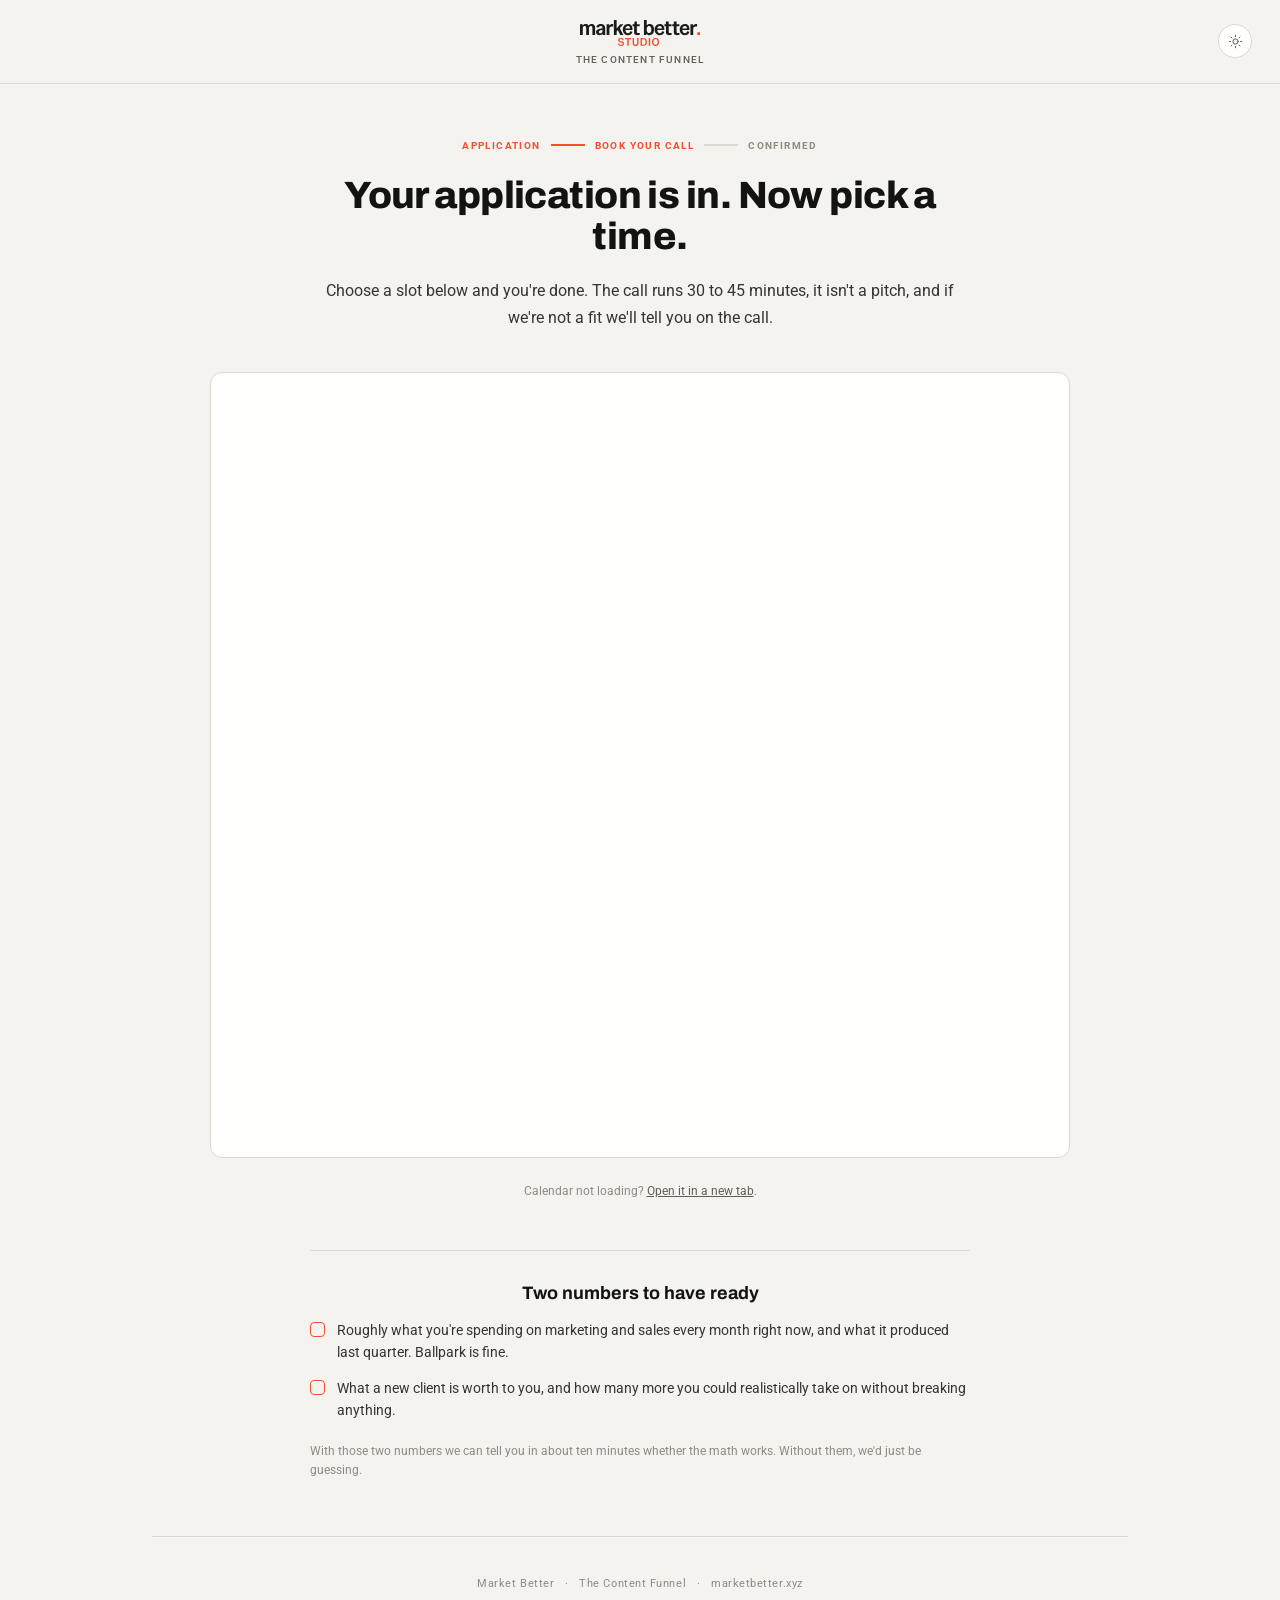
==== references/MB_Booking.html @ 6b9fe6af "Add the Meta ads application funnel Builds the three-step application funnel the Meta campaign point" ====
<!DOCTYPE html>
<html lang="en">
<head>
  <meta charset="UTF-8" />
  <meta name="viewport" content="width=device-width, initial-scale=1.0" />
  <title>Pick Your Time — Market Better</title>
  <meta name="robots" content="noindex" />
  <link rel="preconnect" href="https://fonts.googleapis.com" />
  <link rel="preconnect" href="https://fonts.gstatic.com" crossorigin />
  <link href="https://fonts.googleapis.com/css2?family=Archivo:wght@400;500;600;700;800&family=Roboto:wght@400;500;700&display=swap" rel="stylesheet" />
  <script>
    // Applied before first paint so the stored theme never flashes.
    (function () {
      try {
        var stored = localStorage.getItem('mbs_theme');
        if (stored === 'dark' || stored === 'light') {
          document.documentElement.setAttribute('data-theme', stored);
        }
      } catch (e) {}
    })();
  </script>
  <link rel="stylesheet" href="mb-funnel.css" />
  <style>
    .hero { text-align: center; }

    .headline { font-size: 38px; }

    .progress {
      display: flex;
      align-items: center;
      justify-content: center;
      gap: 10px;
      margin-bottom: 1.5rem;
      font-size: 10px;
      font-weight: 700;
      letter-spacing: 0.14em;
      text-transform: uppercase;
      color: var(--ink-faint);
    }

    .progress .done { color: var(--accent); }

    .progress .bar {
      width: 34px;
      height: 2px;
      background: var(--border);
    }

    .progress .bar.filled { background: var(--accent); }

    .calendar-shell {
      max-width: 860px;
      margin: 2.5rem auto 0;
      background: var(--card);
      border: 0.5px solid var(--border);
      border-radius: 12px;
      padding: 0.75rem;
      overflow: hidden;
    }

    #booking-frame {
      width: 100%;
      min-height: 760px;
      border: none;
      display: block;
      border-radius: 8px;
    }

    .prep {
      max-width: 660px;
      margin: 3rem auto 0;
      padding-top: 2rem;
      border-top: 0.5px solid var(--border);
    }

    .prep-heading {
      font-family: 'Archivo', sans-serif;
      font-size: 18px;
      font-weight: 700;
      color: var(--ink);
      margin-bottom: 1rem;
      text-align: center;
    }

    .prep-item {
      display: flex;
      align-items: flex-start;
      gap: 12px;
      margin-bottom: 0.85rem;
      font-size: 14px;
      line-height: 1.6;
      color: var(--ink-soft);
    }

    .prep-check {
      width: 15px;
      height: 15px;
      border: 1.5px solid var(--accent);
      border-radius: 4px;
      flex-shrink: 0;
      margin-top: 3px;
    }

    .fallback {
      text-align: center;
      margin-top: 1.5rem;
      font-size: 12px;
      color: var(--ink-faint);
      line-height: 1.6;
    }

    .fallback a { color: var(--ink-muted); }

    @media (max-width: 540px) {
      .headline { font-size: 26px; }
      .calendar-shell { padding: 0.35rem; }
      #booking-frame { min-height: 900px; }
    }
  </style>
</head>
<body>

  <nav class="nav">
    <span class="nav-logo">
      <img class="logo-light" src="mb-studio-logo.svg" alt="Market Better" />
      <img class="logo-dark" src="mb-studio-logo-dark.svg" alt="" aria-hidden="true" />
    </span>
    <span class="nav-tag">The Content Funnel</span>
    <button class="theme-toggle" id="theme-toggle" type="button" aria-label="Switch to dark theme">
      <svg class="icon-sun" viewBox="0 0 24 24"><circle cx="12" cy="12" r="4.2"/><path d="M12 2v2M12 20v2M4.9 4.9l1.4 1.4M17.7 17.7l1.4 1.4M2 12h2M20 12h2M4.9 19.1l1.4-1.4M17.7 6.3l1.4-1.4"/></svg>
      <svg class="icon-moon" viewBox="0 0 24 24"><path d="M20 14.5A8.2 8.2 0 0 1 9.5 4a8.3 8.3 0 1 0 10.5 10.5z"/></svg>
    </button>
  </nav>

  <div class="page-wrap">

    <header class="hero narrow">
      <div class="progress">
        <span class="done">Application</span>
        <span class="bar filled"></span>
        <span class="done">Book your call</span>
        <span class="bar"></span>
        <span>Confirmed</span>
      </div>

      <h1 class="headline" id="booking-headline">Your application is in. Now pick a time.</h1>

      <p class="subheadline">
        Choose a slot below and you're done. The call runs 30 to 45 minutes, it isn't a pitch, and if we're not a fit we'll tell you on the call.
      </p>
    </header>

    <div class="calendar-shell">
      <iframe
        id="booking-frame"
        title="Book your call with Market Better"
        scrolling="no"
        loading="eager"></iframe>
    </div>

    <p class="fallback">
      Calendar not loading? <a href="#" id="calendar-direct" target="_blank" rel="noopener">Open it in a new tab</a>.
    </p>

    <section class="prep">
      <p class="prep-heading">Two numbers to have ready</p>
      <div class="prep-item">
        <span class="prep-check"></span>
        Roughly what you're spending on marketing and sales every month right now, and what it produced last quarter. Ballpark is fine.
      </div>
      <div class="prep-item">
        <span class="prep-check"></span>
        What a new client is worth to you, and how many more you could realistically take on without breaking anything.
      </div>
      <p class="fallback" style="margin-top: 1.25rem; text-align: left;">
        With those two numbers we can tell you in about ten minutes whether the math works. Without them, we'd just be guessing.
      </p>
    </section>

    <footer class="page-footer">
      Market Better &nbsp;&nbsp;·&nbsp;&nbsp; The Content Funnel &nbsp;&nbsp;·&nbsp;&nbsp; marketbetter.xyz
    </footer>

  </div>

  <script src="mb-funnel.js"></script>
  <script>
    (function () {
      var lead = MBFunnel.getLead();
      var frame = document.getElementById('booking-frame');
      var direct = document.getElementById('calendar-direct');

      // Reaching this page is what proves the application went through, so this
      // is where the campaign's conversion event fires. Conversion event in
      // Meta Ads Manager is set to "Submit Application" to match.
      MBFunnel.track('SubmitApplication');

      // Greet by name when we have one, so the step doesn't feel like a restart.
      if (lead.first_name) {
        document.getElementById('booking-headline').textContent =
          'Thanks, ' + lead.first_name + '. Now pick a time.';
      }

      // Pre-fill the GHL widget from the application so nobody retypes anything.
      function calendarUrl() {
        var url = new URL(MBFunnel.CALENDAR_URL);
        if (lead.first_name) url.searchParams.set('first_name', lead.first_name);
        if (lead.last_name)  url.searchParams.set('last_name', lead.last_name);
        if (lead.email)      url.searchParams.set('email', lead.email);
        if (lead.phone)      url.searchParams.set('phone', lead.phone);

        // Carried through so GHL can attribute the appointment to the same ad.
        var utms = MBFunnel.getUtms();
        Object.keys(utms).forEach(function (key) {
          if (key.indexOf('utm_') === 0) url.searchParams.set(key, utms[key]);
        });

        return url.toString();
      }

      var src = calendarUrl();
      frame.src = src;
      direct.href = src;

      // GHL's embed script sizes the iframe to its content.
      var embed = document.createElement('script');
      embed.src = 'https://link.msgsndr.com/js/form_embed.js';
      embed.async = true;
      document.body.appendChild(embed);

      /* ── Booking confirmation ──
         Primary path is GHL's own calendar setting: "On booking confirmation →
         redirect to <origin>/thank-you?booked=1". The listener below is a
         second route for the case where that redirect isn't configured — the
         widget posts a message to the parent when the appointment is created. */
      var handled = false;

      function onBooked() {
        if (handled) return;
        handled = true;

        MBFunnel.markBooked();

        MBFunnel.post(MBFunnel.WEBHOOKS.booking, MBFunnel.buildPayload({
          first_name: lead.first_name || '',
          last_name: lead.last_name || '',
          email: lead.email || '',
          phone: lead.phone || '',
          business_type: lead.business_type || '',
          annual_revenue: lead.annual_revenue || '',
          average_contract_value: lead.average_contract_value || '',
          primary_lead_source: lead.primary_lead_source || '',
          on_camera_willingness: lead.on_camera_willingness || '',
          event_type: 'appointment_booked',
          cta_name: 'Book your call'
        })).catch(function (err) {
          console.error('[booking] webhook failed:', err);
        });

        window.location.href = 'MB_ThankYou.html?booked=1';
      }

      window.addEventListener('message', function (event) {
        var host;
        try { host = new URL(event.origin).hostname; } catch (e) { return; }
        if (!/(^|\.)(leadconnectorhq|msgsndr)\.com$/.test(host)) return;

        // The widget also posts resize messages, so match only on booking
        // wording rather than treating any message as a confirmation.
        var raw = typeof event.data === 'string' ? event.data : JSON.stringify(event.data || '');
        if (/appointment|booking_?confirm|eventbooked|slot_?booked/i.test(raw)) onBooked();
      });
    })();
  </script>

</body>
</html>
---- references/mb-funnel.css ----
/* Market Better — The Content Funnel
   Shared design system for the three application-funnel pages.
   Light is the default; dark is opt-in via [data-theme="dark"] on <html>. */

*, *::before, *::after { box-sizing: border-box; margin: 0; padding: 0; }

/* ── Light (default) ── */
:root {
  --page:        #f4f3f0;
  --page-alt:    #eceae5;
  --card:        #fffefc;
  --accent:      #f54e29;
  --accent-dark: #d63d1c;
  --accent-soft: #f9a893;
  --structure:   #2c2c28;
  --on-structure:#f4f3f0;
  --ink:         #14140f;
  --ink-soft:    #35342e;
  --ink-muted:   #5f5f53;
  --ink-faint:   #8e8b80;
  --border:      #dcd9d2;
  --danger:      #b3381a;
}

/* ── Dark ── */
:root[data-theme="dark"] {
  --page:        #14140f;
  --page-alt:    #1d1d18;
  --card:        #1d1d18;
  --accent:      #ff6440;
  --accent-dark: #f54e29;
  --accent-soft: #7a3928;
  --structure:   #f2ede4;
  --on-structure:#14140f;
  --ink:         #f2ede4;
  --ink-soft:    #d8d2c6;
  --ink-muted:   #a29c8e;
  --ink-faint:   #7a7568;
  --border:      #34342d;
  --danger:      #ff8566;
}

body {
  font-family: 'Roboto', system-ui, sans-serif;
  background: var(--page);
  color: var(--ink);
  min-height: 100vh;
  -webkit-font-smoothing: antialiased;
  transition: background 0.2s ease, color 0.2s ease;
}

/* ── Nav ── */
.nav {
  position: relative;
  display: flex;
  flex-direction: column;
  align-items: center;
  justify-content: center;
  gap: 8px;
  padding: 1.25rem 3rem 1.1rem;
  background: var(--page);
  border-bottom: 0.5px solid var(--border);
}

.nav-logo { display: flex; align-items: center; }

.nav-logo img {
  height: 26px;
  width: auto;
}

/* Exactly one logo variant is visible per theme. Keep `display` out of the
   rules above, or their higher specificity wins and both variants render. */
.logo-light { display: block; }
.logo-dark  { display: none; }
:root[data-theme="dark"] .logo-light { display: none; }
:root[data-theme="dark"] .logo-dark  { display: block; }

.nav-tag {
  font-size: 10px;
  font-weight: 500;
  letter-spacing: 0.12em;
  text-transform: uppercase;
  color: var(--ink-muted);
}

/* ── Theme toggle ── */
.theme-toggle {
  position: absolute;
  right: 1.75rem;
  top: 50%;
  transform: translateY(-50%);
  width: 34px;
  height: 34px;
  border-radius: 50%;
  border: 0.5px solid var(--border);
  background: var(--card);
  color: var(--ink-muted);
  cursor: pointer;
  display: flex;
  align-items: center;
  justify-content: center;
  transition: border-color 0.15s, color 0.15s, background 0.15s;
}

.theme-toggle:hover { border-color: var(--accent); color: var(--accent); }

.theme-toggle svg {
  width: 15px;
  height: 15px;
  stroke: currentColor;
  stroke-width: 1.6;
  fill: none;
  stroke-linecap: round;
  stroke-linejoin: round;
}

.icon-moon { display: none; }
:root[data-theme="dark"] .icon-sun  { display: none; }
:root[data-theme="dark"] .icon-moon { display: block; }

/* ── Layout ── */
.page-wrap {
  max-width: 1040px;
  margin: 0 auto;
  padding: 3.5rem 2rem 4rem;
}

.narrow { max-width: 660px; margin-left: auto; margin-right: auto; }

/* ── Hero type ── */
.eyebrow {
  font-size: 10px;
  font-weight: 700;
  letter-spacing: 0.16em;
  text-transform: uppercase;
  color: var(--accent);
  line-height: 1.6;
  margin-bottom: 1.4rem;
}

.headline {
  font-family: 'Archivo', sans-serif;
  font-size: 46px;
  font-weight: 800;
  line-height: 1.1;
  letter-spacing: -0.015em;
  color: var(--ink);
  margin-bottom: 1.25rem;
}

.headline em { font-style: normal; color: var(--accent); }

.subheadline {
  font-size: 15.5px;
  line-height: 1.75;
  color: var(--ink-soft);
  margin-bottom: 2.5rem;
}

.section-label {
  font-size: 9.5px;
  font-weight: 700;
  letter-spacing: 0.15em;
  text-transform: uppercase;
  color: var(--accent);
  margin-bottom: 1.1rem;
}

/* ── Credential bar ── */
.credential-bar {
  display: grid;
  grid-template-columns: repeat(3, 1fr);
  border: 0.5px solid var(--border);
  border-radius: 8px;
  overflow: hidden;
  background: var(--card);
}

.cred-item {
  padding: 0.95rem 1.1rem;
  border-right: 0.5px solid var(--border);
}

.cred-item:last-child { border-right: none; }

.cred-label {
  display: block;
  font-size: 9px;
  font-weight: 700;
  letter-spacing: 0.14em;
  text-transform: uppercase;
  color: var(--accent);
  margin-bottom: 4px;
}

.cred-value {
  display: block;
  font-family: 'Archivo', sans-serif;
  font-size: 13.5px;
  font-weight: 600;
  color: var(--ink-soft);
  line-height: 1.4;
}

/* ── Card ── */
.form-card {
  background: var(--card);
  border-radius: 12px;
  padding: 2.25rem 2rem 2rem;
  border: 0.5px solid var(--border);
}

.form-eyebrow {
  font-size: 9.5px;
  font-weight: 700;
  letter-spacing: 0.18em;
  text-transform: uppercase;
  color: var(--accent);
  margin-bottom: 0.6rem;
}

.form-title {
  font-family: 'Archivo', sans-serif;
  font-size: 24px;
  font-weight: 700;
  color: var(--ink);
  margin-bottom: 0.5rem;
  line-height: 1.25;
}

.form-subtitle {
  font-size: 13px;
  color: var(--ink-muted);
  margin-bottom: 1.75rem;
  line-height: 1.65;
}

/* ── Form controls ── */
.form-label {
  display: block;
  font-size: 11px;
  font-weight: 500;
  letter-spacing: 0.07em;
  text-transform: uppercase;
  color: var(--ink-muted);
  margin-bottom: 6px;
}

.form-row { margin-bottom: 1.15rem; }

.form-grid {
  display: grid;
  grid-template-columns: 1fr 1fr;
  gap: 0 1rem;
}

.form-input {
  width: 100%;
  height: 46px;
  border: 0.5px solid var(--border);
  border-radius: 8px;
  padding: 0 1rem;
  font-size: 14px;
  font-family: 'Roboto', sans-serif;
  background: var(--page);
  color: var(--ink);
  outline: none;
  transition: border-color 0.15s, background 0.15s;
}

.form-input:focus { border-color: var(--accent); background: var(--card); }
.form-input::placeholder { color: var(--ink-faint); }
.form-input.invalid { border-color: var(--danger); }

/* Native select arrows differ per platform, so the control is reset and the
   chevron is drawn by .select-wrap::after, which can follow the theme. */
.select-wrap { position: relative; }

.select-wrap::after {
  content: '';
  position: absolute;
  right: 1rem;
  top: 50%;
  width: 8px;
  height: 8px;
  margin-top: -6px;
  border-right: 1.5px solid var(--ink-muted);
  border-bottom: 1.5px solid var(--ink-muted);
  transform: rotate(45deg);
  pointer-events: none;
}

select.form-input {
  appearance: none;
  -webkit-appearance: none;
  padding-right: 2.5rem;
  cursor: pointer;
}

select.form-input:invalid,
select.form-input option[value=""] { color: var(--ink-faint); }

.cta-btn {
  width: 100%;
  height: 52px;
  background: var(--accent);
  color: #fffefc;
  border: none;
  border-radius: 10px;
  font-family: 'Roboto', sans-serif;
  font-size: 12px;
  font-weight: 700;
  letter-spacing: 0.14em;
  text-transform: uppercase;
  cursor: pointer;
  display: flex;
  align-items: center;
  justify-content: center;
  gap: 10px;
  transition: background 0.15s, transform 0.1s;
  margin-top: 0.5rem;
}

.cta-btn:hover  { background: var(--accent-dark); }
.cta-btn:active { transform: scale(0.99); }

.cta-btn:disabled {
  background: var(--accent-soft);
  cursor: default;
  transform: none;
}

.field-error {
  display: none;
  font-size: 11px;
  color: var(--danger);
  margin-top: 5px;
  line-height: 1.4;
}

.field-error.visible { display: block; }

.consent-note {
  font-size: 10.5px;
  color: var(--ink-muted);
  line-height: 1.6;
  margin-top: 0.85rem;
  text-align: center;
}

.form-status-error {
  display: none;
  font-size: 12px;
  color: var(--danger);
  line-height: 1.55;
  margin-top: 1rem;
  text-align: center;
}

.form-status-error.visible { display: block; }

.trust-line {
  display: flex;
  align-items: center;
  justify-content: center;
  gap: 6px;
  font-size: 10.5px;
  color: var(--ink-faint);
  margin-top: 0.85rem;
  letter-spacing: 0.04em;
}

.trust-line svg {
  width: 11px;
  height: 11px;
  stroke: var(--ink-faint);
  stroke-width: 1.5;
  fill: none;
  stroke-linecap: round;
  stroke-linejoin: round;
}

.disclaimer {
  margin-top: 1.5rem;
  font-size: 10px;
  color: var(--ink-faint);
  line-height: 1.7;
  text-align: center;
}

/* ── Footer ── */
.page-footer {
  text-align: center;
  padding: 2.5rem 0 0;
  font-size: 11px;
  color: var(--ink-faint);
  letter-spacing: 0.05em;
  border-top: 0.5px solid var(--border);
  margin-top: 3.5rem;
}

/* ── Responsive ── */
@media (max-width: 860px) {
  .headline { font-size: 36px; }
  .nav { padding: 1rem 1.5rem; }
  .theme-toggle { right: 1rem; }
}

@media (max-width: 540px) {
  .headline { font-size: 29px; }
  .page-wrap { padding: 2.25rem 1.25rem 3rem; }
  .form-card { padding: 1.75rem 1.25rem 1.5rem; }
  .form-grid { grid-template-columns: 1fr; }
  .credential-bar { grid-template-columns: 1fr; }
  .cred-item { border-right: none; border-bottom: 0.5px solid var(--border); }
  .cred-item:last-child { border-bottom: none; }
  .nav-logo img { height: 22px; }
  .theme-toggle { right: 0.75rem; width: 30px; height: 30px; }
}
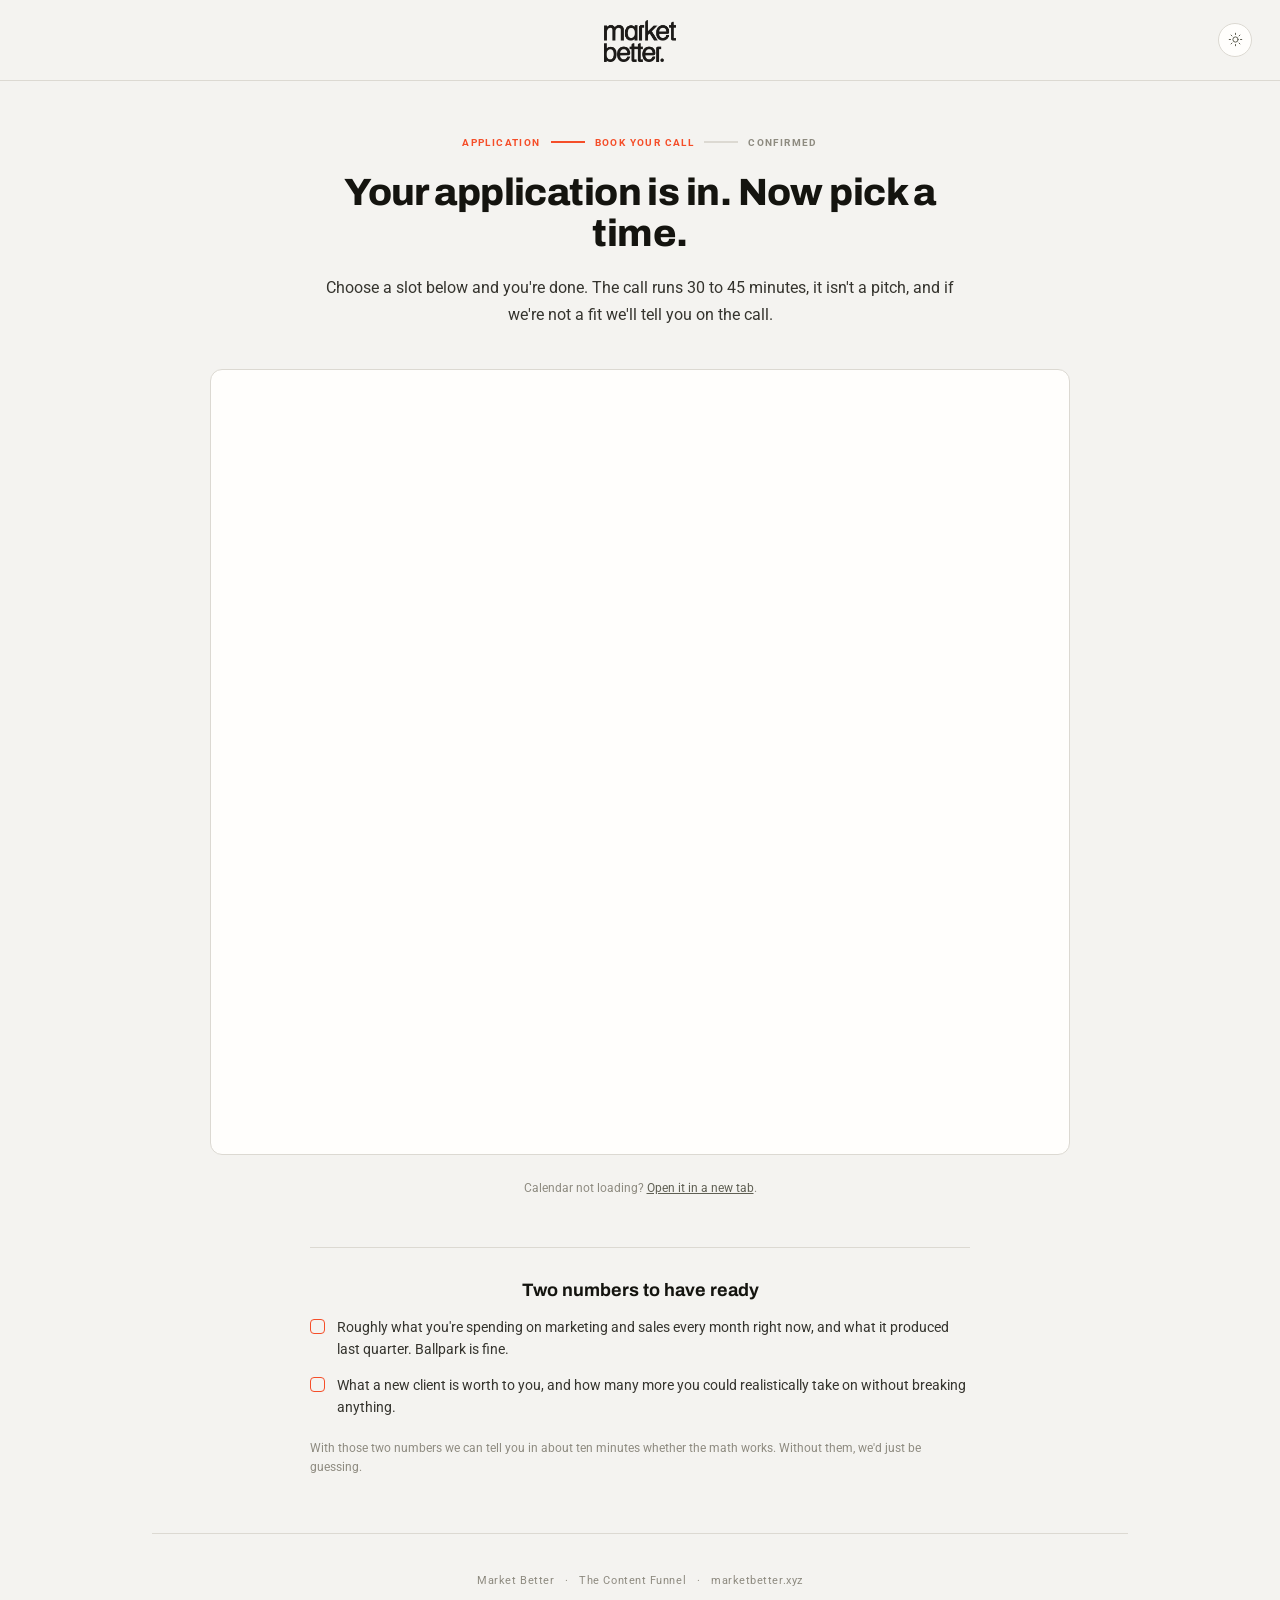
==== commit 91ddca08: "Apply Mike's review: Market Better branding and real testimonials From the Loom walkthrough:  - Mark" ====
--- a/references/MB_Booking.html
+++ b/references/MB_Booking.html
@@ -120,12 +120,16 @@
 </head>
 <body>
 
+  <!-- PageView fallback for visitors with JavaScript off. The pixel itself is
+       loaded by mb-funnel.js; only this one event can work without scripting. -->
+  <noscript><img height="1" width="1" style="display:none" alt=""
+    src="https://www.facebook.com/tr?id=2111555462783713&amp;ev=PageView&amp;noscript=1" /></noscript>
+
   <nav class="nav">
     <span class="nav-logo">
-      <img class="logo-light" src="mb-studio-logo.svg" alt="Market Better" />
-      <img class="logo-dark" src="mb-studio-logo-dark.svg" alt="" aria-hidden="true" />
+      <img class="logo-light" src="mb-logo.png" alt="Market Better" />
+      <img class="logo-dark" src="mb-logo-dark.png" alt="" aria-hidden="true" />
     </span>
-    <span class="nav-tag">The Content Funnel</span>
     <button class="theme-toggle" id="theme-toggle" type="button" aria-label="Switch to dark theme">
       <svg class="icon-sun" viewBox="0 0 24 24"><circle cx="12" cy="12" r="4.2"/><path d="M12 2v2M12 20v2M4.9 4.9l1.4 1.4M17.7 17.7l1.4 1.4M2 12h2M20 12h2M4.9 19.1l1.4-1.4M17.7 6.3l1.4-1.4"/></svg>
       <svg class="icon-moon" viewBox="0 0 24 24"><path d="M20 14.5A8.2 8.2 0 0 1 9.5 4a8.3 8.3 0 1 0 10.5 10.5z"/></svg>
--- a/references/mb-funnel.css
+++ b/references/mb-funnel.css
@@ -3,6 +3,11 @@
    Light is the default; dark is opt-in via [data-theme="dark"] on <html>. */
 
 *, *::before, *::after { box-sizing: border-box; margin: 0; padding: 0; }
+
+/* The `hidden` attribute is only `display: none` in the UA stylesheet, so any
+   author rule that sets `display` silently outranks it — .cta-btn's flex did
+   exactly that and kept the submit button on screen through every step. */
+[hidden] { display: none !important; }
 
 /* ── Light (default) ── */
 :root {
@@ -12,8 +17,16 @@
   --accent:      #f54e29;
   --accent-dark: #d63d1c;
   --accent-soft: #f9a893;
-  --structure:   #2c2c28;
-  --on-structure:#f4f3f0;
+  /* Market Better's structural colour, from the brand theme's
+     --primary: hsl(250 58% 43%). */
+  --structure:   #432ead;
+  --on-structure:#ffffff;
+  /* The testimonial band keeps the same purple and cream in both themes:
+     it is a printed-looking panel, not a surface that follows the page. */
+  --band:        #432ead;
+  --band-card:   #efeadc;
+  --band-ink:    #17161a;
+  --band-muted:  #5f5c66;
   --ink:         #14140f;
   --ink-soft:    #35342e;
   --ink-muted:   #5f5f53;
@@ -30,8 +43,12 @@
   --accent:      #ff6440;
   --accent-dark: #f54e29;
   --accent-soft: #7a3928;
-  --structure:   #f2ede4;
+  --structure:   #8f78e8;
   --on-structure:#14140f;
+  --band:        #2e2078;
+  --band-card:   #efeadc;
+  --band-ink:    #17161a;
+  --band-muted:  #5f5c66;
   --ink:         #f2ede4;
   --ink-soft:    #d8d2c6;
   --ink-muted:   #a29c8e;
@@ -64,8 +81,10 @@
 
 .nav-logo { display: flex; align-items: center; }
 
+/* The wordmark is stacked ("market" over "better."), so it needs roughly
+   twice the height a single-line lockup would to stay readable. */
 .nav-logo img {
-  height: 26px;
+  height: 42px;
   width: auto;
 }
 
@@ -389,6 +408,113 @@
   text-align: center;
 }
 
+/* ── Testimonial band ──
+   Lifted from the Market Better brand theme: purple panel, cream cards,
+   the heading's full stop in the accent colour. Full-bleed, so it breaks
+   out of .page-wrap's max width. */
+.band {
+  background: var(--band);
+  color: #fff;
+  padding: 4.5rem 0;
+  margin-top: 4.5rem;
+}
+
+.band-inner {
+  max-width: 1040px;
+  margin: 0 auto;
+  padding: 0 2rem;
+}
+
+.band-heading {
+  font-family: 'Archivo', sans-serif;
+  font-size: 40px;
+  font-weight: 800;
+  line-height: 1.1;
+  letter-spacing: -0.015em;
+  text-align: center;
+  margin-bottom: 3rem;
+}
+
+.band-heading span { color: var(--accent); }
+
+.quotes {
+  display: grid;
+  grid-template-columns: repeat(3, 1fr);
+  gap: 1.25rem;
+  align-items: stretch;
+}
+
+.quote-card {
+  display: flex;
+  flex-direction: column;
+  background: var(--band-card);
+  color: var(--band-ink);
+  border-radius: 8px;
+  padding: 1.75rem 1.6rem;
+}
+
+.quote-mark {
+  width: 26px;
+  height: 26px;
+  margin-bottom: 1rem;
+  stroke: var(--accent);
+  stroke-width: 2.5;
+  fill: none;
+  stroke-linecap: round;
+  stroke-linejoin: round;
+  flex-shrink: 0;
+}
+
+.quote-text {
+  font-family: 'Archivo', sans-serif;
+  font-size: 17px;
+  font-weight: 500;
+  line-height: 1.4;
+  margin-bottom: 1.5rem;
+  flex: 1;
+}
+
+.quote-avatar {
+  width: 54px;
+  height: 54px;
+  border-radius: 50%;
+  border: 1px solid var(--band);
+  object-fit: cover;
+  display: block;
+  margin-bottom: 0.7rem;
+}
+
+.quote-name {
+  font-size: 14px;
+  font-weight: 700;
+  color: var(--band-ink);
+}
+
+.quote-title {
+  font-size: 12.5px;
+  color: var(--band-muted);
+  margin-bottom: 1.25rem;
+}
+
+.quote-logo {
+  margin-top: auto;
+  height: 34px;
+  max-width: 155px;
+  object-fit: contain;
+  object-position: left;
+}
+
+@media (max-width: 860px) {
+  .band-heading { font-size: 30px; }
+  .quotes { grid-template-columns: 1fr; }
+}
+
+@media (max-width: 540px) {
+  .band { padding: 3rem 0; margin-top: 3rem; }
+  .band-inner { padding: 0 1.25rem; }
+  .band-heading { font-size: 25px; margin-bottom: 2rem; }
+}
+
 /* ── Footer ── */
 .page-footer {
   text-align: center;
@@ -415,6 +541,6 @@
   .credential-bar { grid-template-columns: 1fr; }
   .cred-item { border-right: none; border-bottom: 0.5px solid var(--border); }
   .cred-item:last-child { border-bottom: none; }
-  .nav-logo img { height: 22px; }
+  .nav-logo img { height: 34px; }
   .theme-toggle { right: 0.75rem; width: 30px; height: 30px; }
 }
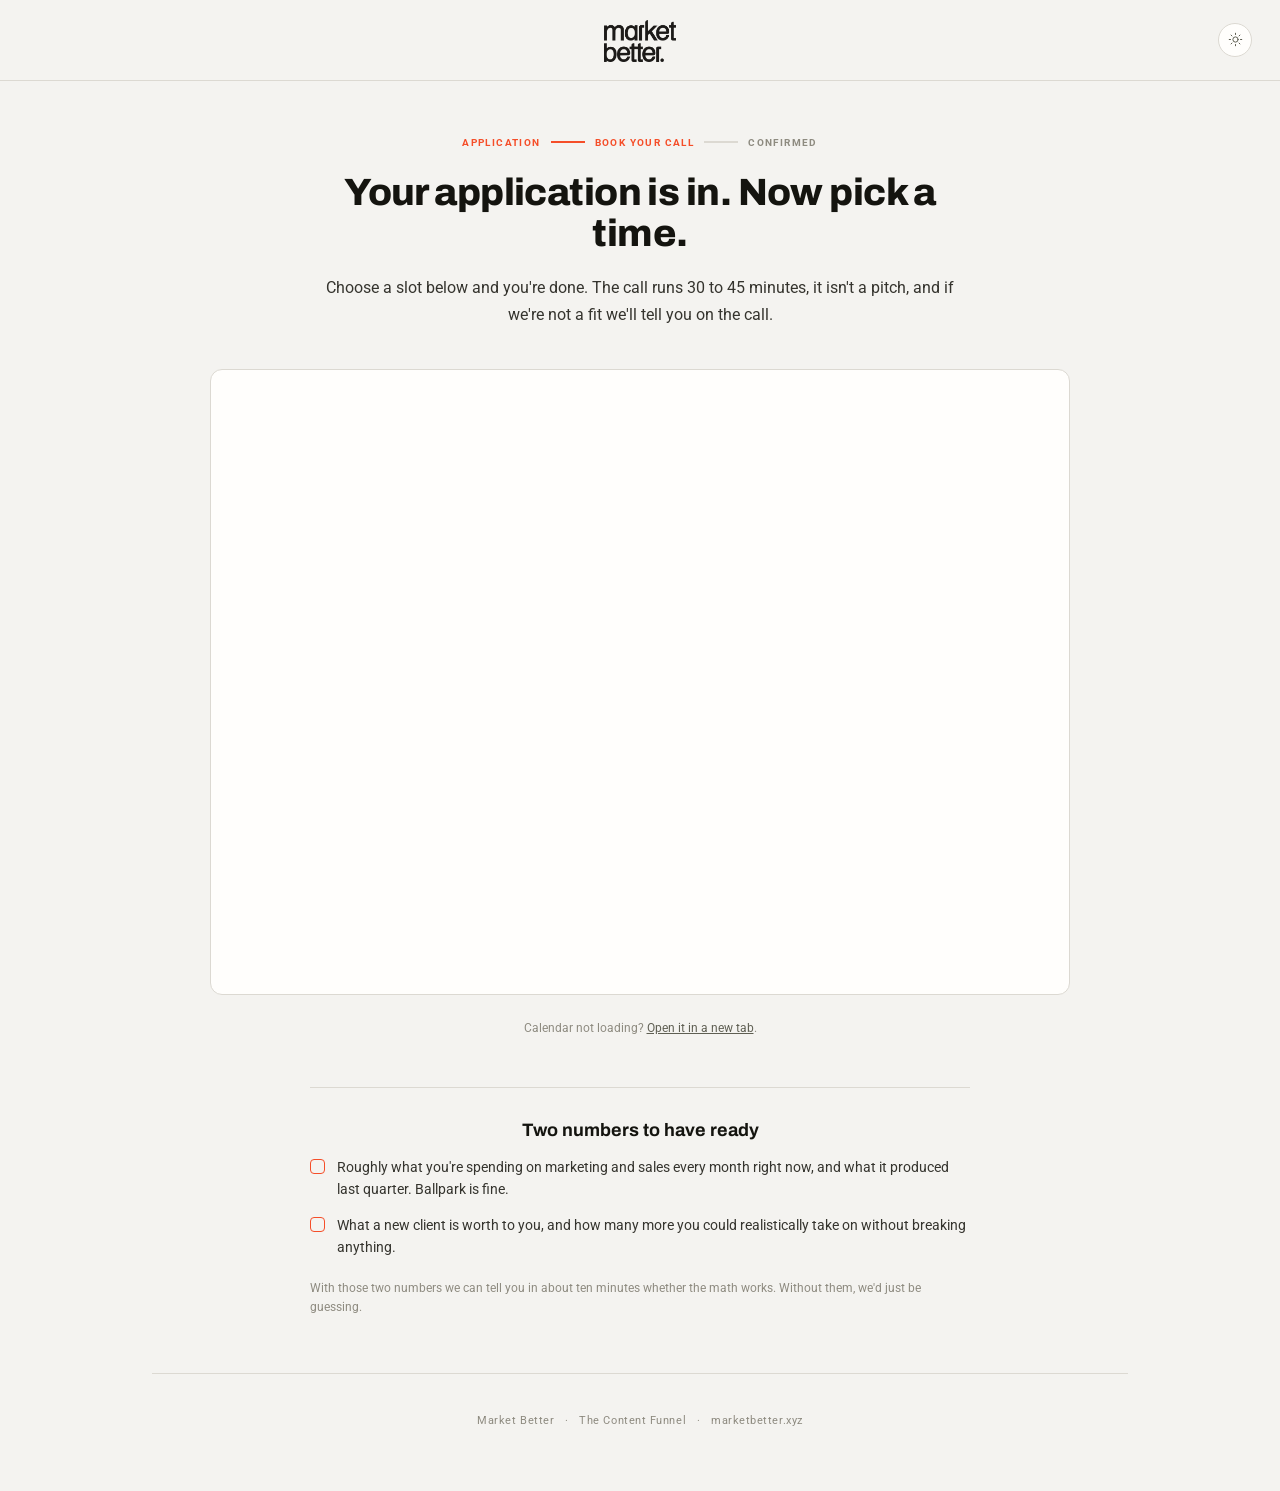
==== commit 25a3744b: "Let the calendar widget set its own height Comparing our embed against the snippet GHL generates tur" ====
--- a/references/MB_Booking.html
+++ b/references/MB_Booking.html
@@ -5,6 +5,11 @@
   <meta name="viewport" content="width=device-width, initial-scale=1.0" />
   <title>Pick Your Time — Market Better</title>
   <meta name="robots" content="noindex" />
+  <!-- Meta domain verification. Must stay static HTML inside <head>:
+       Meta fails the check if the tag is injected by JavaScript. -->
+  <meta name="facebook-domain-verification" content="c0y70bgkyt3mi63b49xvsokcacu5ox" />
+  <link rel="icon" href="favicon.ico" sizes="any" />
+  <link rel="apple-touch-icon" href="apple-touch-icon.png" />
   <link rel="preconnect" href="https://fonts.googleapis.com" />
   <link rel="preconnect" href="https://fonts.gstatic.com" crossorigin />
   <link href="https://fonts.googleapis.com/css2?family=Archivo:wght@400;500;600;700;800&family=Roboto:wght@400;500;700&display=swap" rel="stylesheet" />
@@ -58,9 +63,14 @@
       overflow: hidden;
     }
 
+    /* GHL's form_embed.js measures the widget and writes an inline height as
+       the visitor moves between the date, the time and the form. This is only
+       a floor for the moment before that lands, and for the case where the
+       script never loads — it has to stay under what the widget actually
+       asks for, or it wins and leaves dead space below the calendar. */
     #booking-frame {
       width: 100%;
-      min-height: 760px;
+      min-height: 600px;
       border: none;
       display: block;
       border-radius: 8px;
@@ -114,6 +124,10 @@
     @media (max-width: 540px) {
       .headline { font-size: 26px; }
       .calendar-shell { padding: 0.35rem; }
+      /* Deliberately generous. The resize message was not observed arriving on
+         a phone, and with scrolling off a frame that is too short clips the
+         widget with no way to reach the rest. Empty space below it is the
+         cheaper mistake. */
       #booking-frame { min-height: 900px; }
     }
   </style>
@@ -158,6 +172,7 @@
       <iframe
         id="booking-frame"
         title="Book your call with Market Better"
+        allow="payment"
         scrolling="no"
         loading="eager"></iframe>
     </div>
@@ -233,11 +248,19 @@
       document.body.appendChild(embed);
 
       /* ── Booking confirmation ──
-         Primary path is GHL's own calendar setting: "On booking confirmation →
-         redirect to <origin>/thank-you?booked=1". The listener below is a
-         second route for the case where that redirect isn't configured — the
-         widget posts a message to the parent when the appointment is created. */
+         Two routes reach the thank-you page, and in practice this listener wins:
+         the widget posts a message to the parent as soon as the appointment is
+         created, before GHL's own "redirect on booking confirmation" setting
+         fires. That ordering matters, because only this path sends the
+         appointment_booked webhook. GHL's redirect stays configured as the
+         fallback for when the message never arrives. */
       var handled = false;
+
+      /* Pretty route in production. Locally there are no Vercel rewrites, so
+         the file has to be addressed directly. */
+      var THANK_YOU = /^(localhost|127\.0\.0\.1|\[::1\])$/.test(location.hostname)
+        ? 'MB_ThankYou.html?booked=1'
+        : '/thank-you?booked=1';
 
       function onBooked() {
         if (handled) return;
@@ -261,7 +284,7 @@
           console.error('[booking] webhook failed:', err);
         });
 
-        window.location.href = 'MB_ThankYou.html?booked=1';
+        window.location.href = THANK_YOU;
       }
 
       window.addEventListener('message', function (event) {
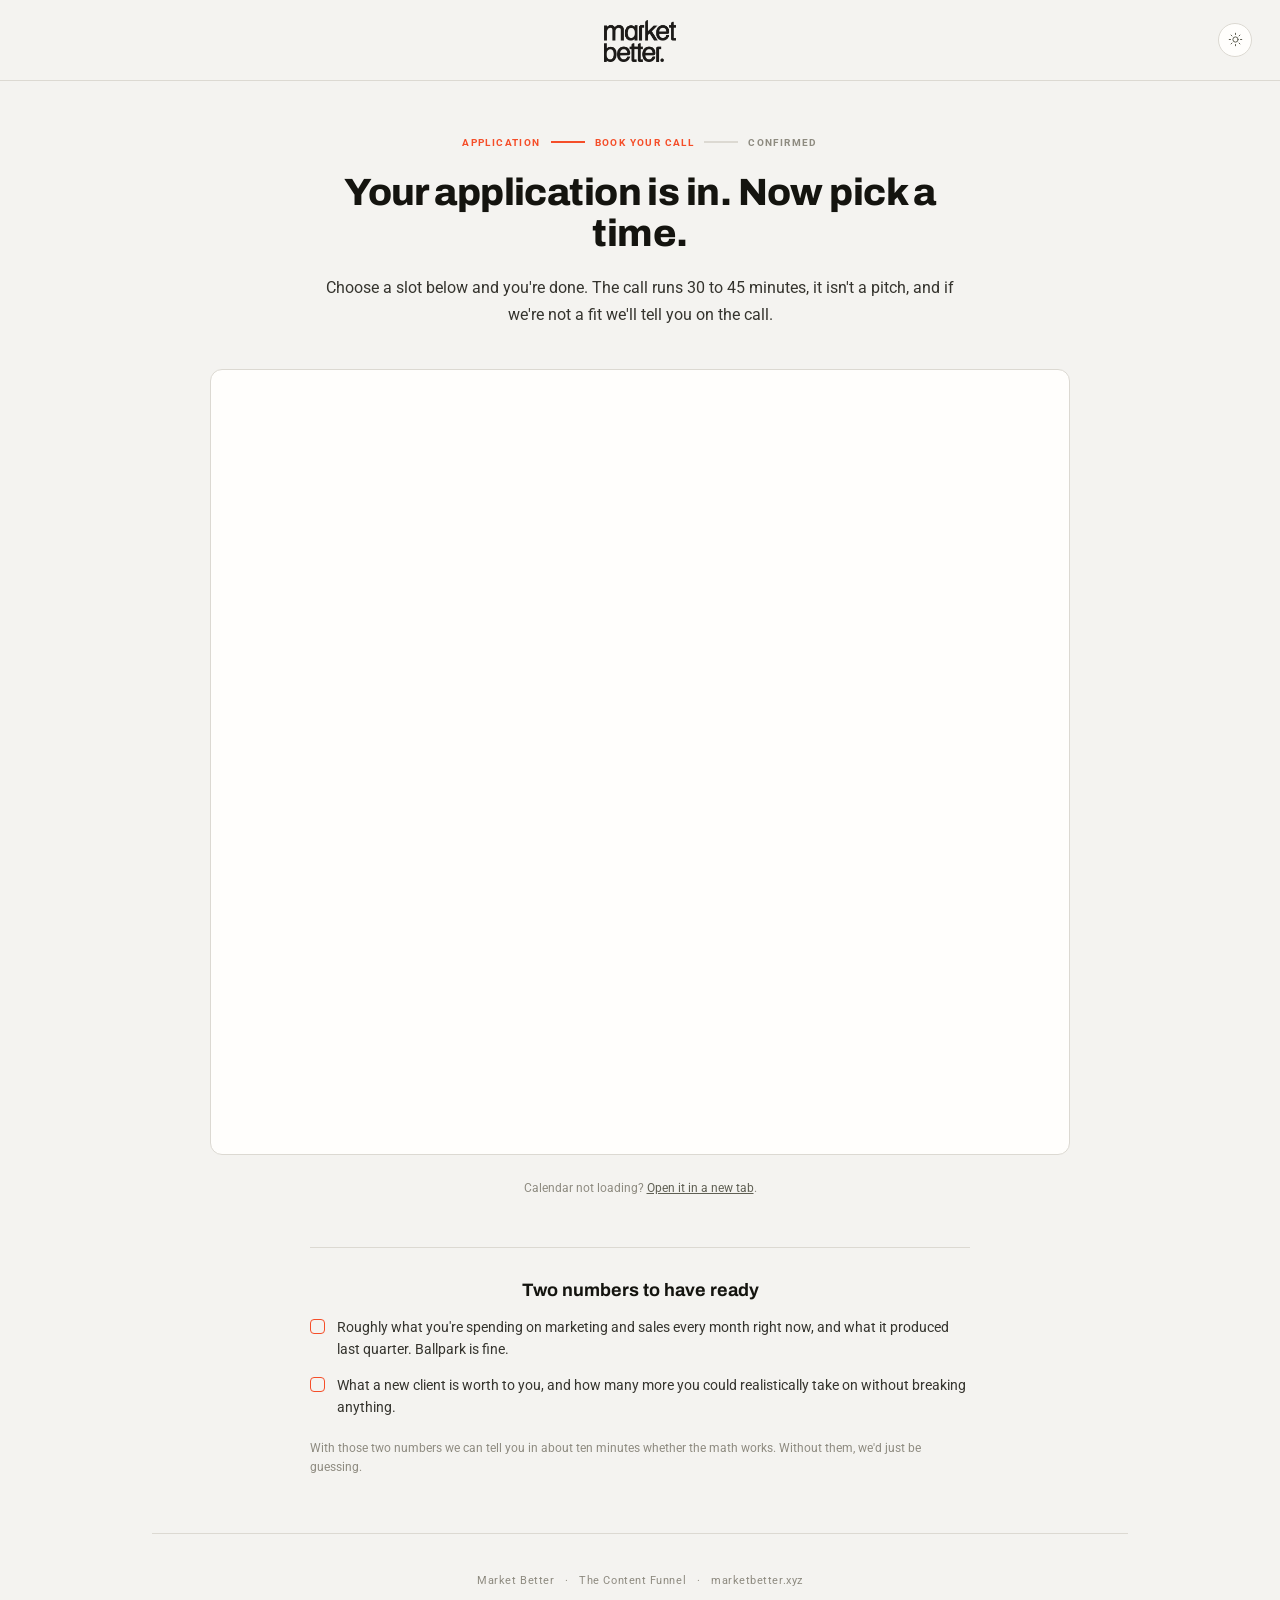
==== commit 5147887a: "Stop the calendar disappearing when GHL's embed script gives up The booking page was rendering an em" ====
--- a/references/MB_Booking.html
+++ b/references/MB_Booking.html
@@ -63,14 +63,14 @@
       overflow: hidden;
     }
 
-    /* GHL's form_embed.js measures the widget and writes an inline height as
-       the visitor moves between the date, the time and the form. This is only
-       a floor for the moment before that lands, and for the case where the
-       script never loads — it has to stay under what the widget actually
-       asks for, or it wins and leaves dead space below the calendar. */
+    /* Tall enough to hold the widget on its own. GHL's form_embed.js writes an
+       inline height when it manages to measure the frame, but that is not
+       reliable, so this floor is what the page actually renders at most of the
+       time. Lowering it to shave the gap under the calendar is not worth the
+       risk: scrolling is off, so a frame that is too short clips the widget. */
     #booking-frame {
       width: 100%;
-      min-height: 600px;
+      min-height: 760px;
       border: none;
       display: block;
       border-radius: 8px;
@@ -246,6 +246,30 @@
       embed.src = 'https://link.msgsndr.com/js/form_embed.js';
       embed.async = true;
       document.body.appendChild(embed);
+
+      /* That script measures the frame by first moving it off-screen —
+         opacity 0, visibility hidden, left -9999px — and is supposed to put it
+         back. The restore does not always run, and when it does not the lead
+         is left staring at an empty box on the one page where they book, with
+         nothing in the console to show for it.
+
+         So the page stops trusting it: if the frame is still hidden shortly
+         after load, put it back. The CSS floor then carries the height. This
+         only fires on the broken path, so a successful measure is untouched. */
+      setTimeout(function () {
+        var cs = window.getComputedStyle(frame);
+        var offScreen = frame.getBoundingClientRect().left < -1000;
+
+        if (cs.opacity !== '0' && cs.visibility !== 'hidden' && !offScreen) return;
+
+        console.warn('[booking] calendar left hidden by form_embed.js — restoring');
+        frame.style.opacity = '1';
+        frame.style.visibility = 'visible';
+        frame.style.pointerEvents = 'auto';
+        frame.style.position = 'relative';
+        frame.style.left = 'auto';
+        frame.style.display = 'block';
+      }, 2500);
 
       /* ── Booking confirmation ──
          Two routes reach the thank-you page, and in practice this listener wins:
